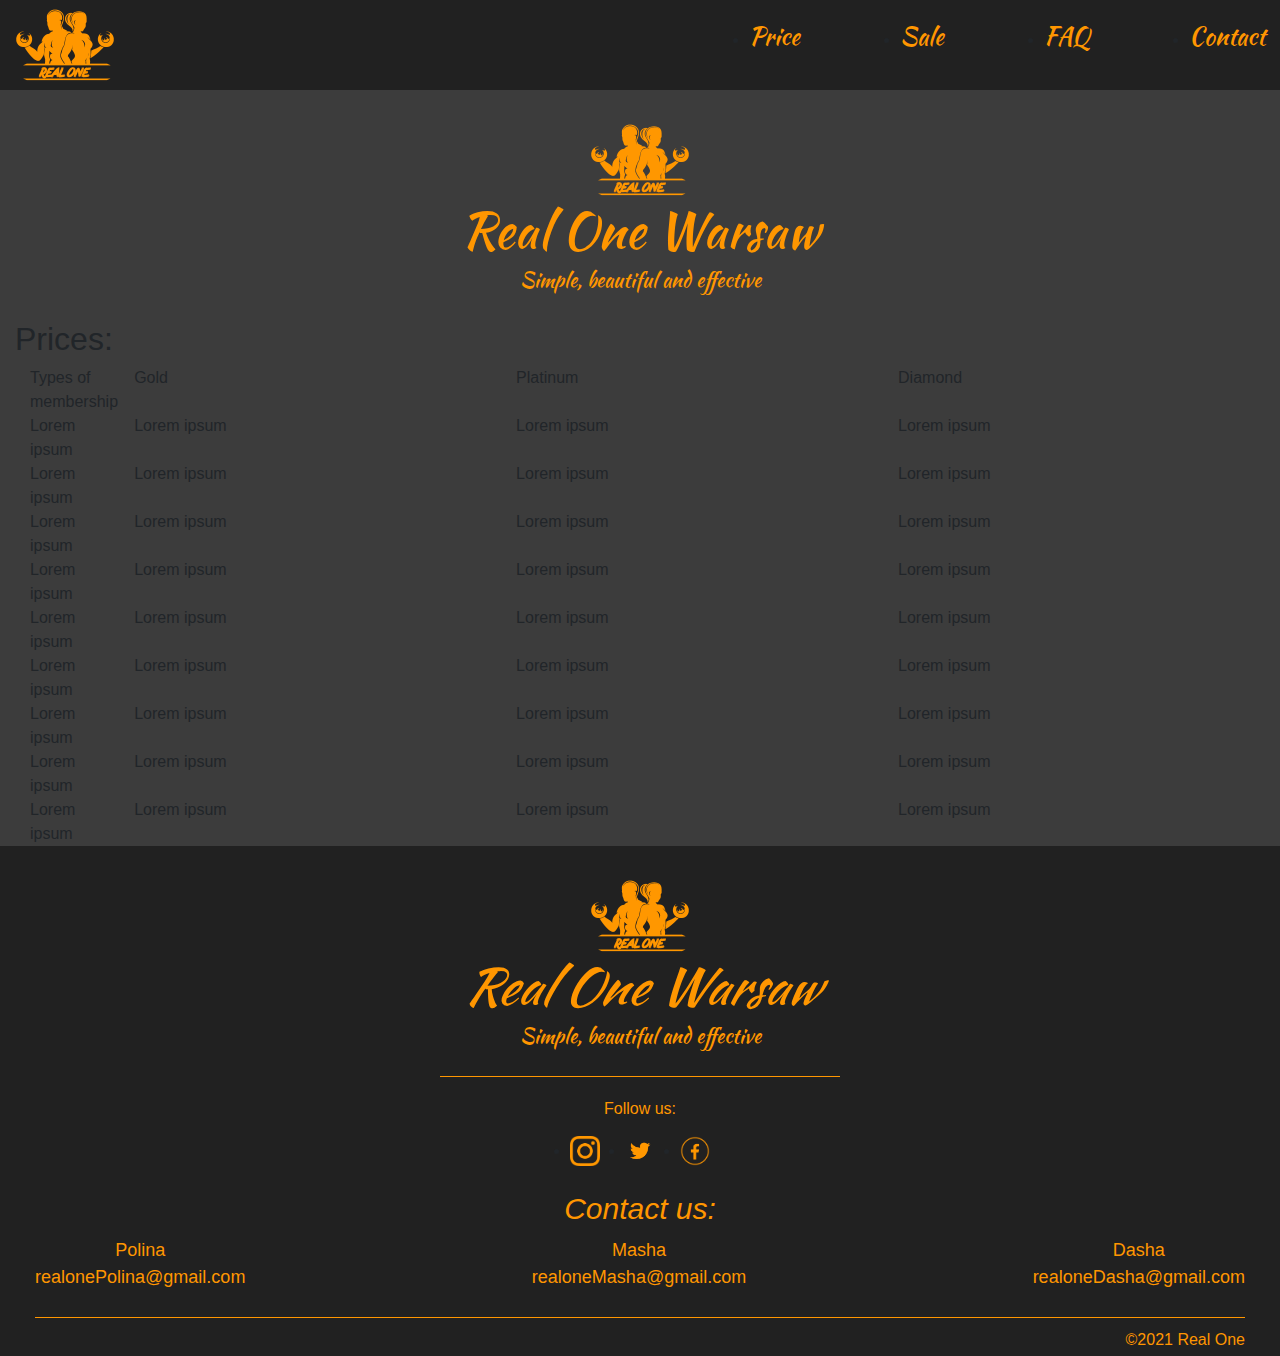
==== realone_price.html @ d84e273d "Add files via upload" ====
<!DOCTYPE html>
<html lang="en">
<head>
    <link rel="stylesheet" href="https://maxcdn.bootstrapcdn.com/bootstrap/4.0.0/css/bootstrap.min.css"
          integrity="sha384-Gn5384xqQ1aoWXA+058RXPxPg6fy4IWvTNh0E263XmFcJlSAwiGgFAW/dAiS6JXm" crossorigin="anonymous">
    <link rel="preconnect" href="https://fonts.googleapis.com">
    <link rel="preconnect" href="https://fonts.gstatic.com" crossorigin>
    <link href="https://fonts.googleapis.com/css2?family=Kaushan+Script&display=swap" rel="stylesheet">
    <link rel="stylesheet" href="css/main_max.css">
    <link rel="stylesheet" href="css/price.css">
    <meta charset="UTF-8">
    <title>Real One Prices</title>
</head>
<body>
<header class="header">
    <div class="container">
        <div class="header_inner">
            <div class="logo">
                <a href="main.html">
                    <img src="img/logo.png" alt="logo">
                </a>
            </div>
            <nav class="menu">
                <ul class="menu_list">
                    <li><a href="realone_price.html">Price</a></li>
                    <li><a href="sale.html">Sale</a></li>
                    <li><a href="FAQ.html">FAQ</a></li>
                    <li><a href="#footer">Contact</a></li>
                </ul>
            </nav>
        </div>
    </div>
</header>
<section id="price_main" class="container">
    <div id="inner_main">
        <div class="full_logo">
            <img src="img/logo.png" alt="Real One logo">
            <h3>Real One Warsaw</h3>
            <h5>Simple, beautiful and effective</h5>
        </div>
        <div id="top_main">
            <h2>Prices:</h2>
        </div>
        <div class="container">
            <div class="row odd">
                <div class="col-1">
                    Types of membership
                </div>
                <div class="col rth">
                    Gold
                </div>
                <div class="col rth">
                    Platinum
                </div>
                <div class="col rth">
                    Diamond
                </div>
            </div>
            <div class="row">
                <div class="col-1">
                   Lorem ipsum
                </div>
                <div class="col">
                    Lorem ipsum
                </div>
                <div class="col">
                    Lorem ipsum
                </div>
                <div class="col">
                    Lorem ipsum
                </div>
            </div>
            <div class="row odd">
                <div class="col-1">Lorem ipsum</div>
                <div class="col">Lorem ipsum</div>
                <div class="col">Lorem ipsum</div>
                <div class="col">Lorem ipsum</div>
            </div>
            <div class="row">
                <div class="col-1">Lorem ipsum</div>
                <div class="col">Lorem ipsum</div>
                <div class="col">Lorem ipsum</div>
                <div class="col">Lorem ipsum</div>
            </div>
            <div class="row odd">
                <div class="col-1">Lorem ipsum</div>
                <div class="col">Lorem ipsum</div>
                <div class="col">Lorem ipsum</div>
                <div class="col">Lorem ipsum</div>
            </div>
            <div class="row">
                <div class="col-1">Lorem ipsum</div>
                <div class="col">Lorem ipsum</div>
                <div class="col">Lorem ipsum</div>
                <div class="col">Lorem ipsum</div>
            </div>
            <div class="row odd">
                <div class="col-1">Lorem ipsum</div>
                <div class="col">Lorem ipsum</div>
                <div class="col">Lorem ipsum</div>
                <div class="col">Lorem ipsum</div>
            </div>
            <div class="row">
                <div class="col-1">Lorem ipsum</div>
                <div class="col">Lorem ipsum</div>
                <div class="col">Lorem ipsum</div>
                <div class="col">Lorem ipsum</div>
            </div>
            <div class="row odd">
                <div class="col-1">Lorem ipsum</div>
                <div class="col">Lorem ipsum</div>
                <div class="col">Lorem ipsum</div>
                <div class="col">Lorem ipsum</div>
            </div>
            <div class="row">
                <div class="col-1">Lorem ipsum</div>
                <div class="col">Lorem ipsum</div>
                <div class="col">Lorem ipsum</div>
                <div class="col">Lorem ipsum</div>
            </div>
        </div>
    </div>
</section>
<footer id="footer">
    <div class="container">
        <div id="footer_inner">
            <div class="full_logo">
                <img src="img/logo.png" alt="Real One logo">
                <h3>Real One Warsaw</h3>
                <h5>Simple, beautiful and effective</h5>
            </div>
            <nav id="footer_menu">
                <p>Follow us:</p>
                <ul id="footer_m">
                    <li><a href="#"><img src="img/inst.png"> </a></li>
                    <li><a href="#"><img src="img/twitter.png"> </a></li>
                    <li><a href="#"><img src="img/facebook.png"> </a></li>
                </ul>
            </nav>
            <h3>Contact us:</h3>
            <div id="bot_info">
                <p>Polina<br>
                    <a href="mailto:polina@gmail.com">realonePolina@gmail.com</a></p>
                <p>Masha<br>
                    <a href="mailto:realoneMasha@gmail.com">realoneMasha@gmail.com</a></p>
                <p>Dasha<br>
                    <a href="mailto:realoneDasha@gmail.com">realoneDasha@gmail.com</a></p>
            </div>
            <p id="stopka">&copy2021 Real One</p>
        </div>
    </div>
</footer>
<script src="https://code.jquery.com/jquery-3.2.1.slim.min.js"
        integrity="sha384-KJ3o2DKtIkvYIK3UENzmM7KCkRr/rE9/Qpg6aAZGJwFDMVNA/GpGFF93hXpG5KkN"
        crossorigin="anonymous"></script>
<script src="https://cdnjs.cloudflare.com/ajax/libs/popper.js/1.12.9/umd/popper.min.js"
        integrity="sha384-ApNbgh9B+Y1QKtv3Rn7W3mgPxhU9K/ScQsAP7hUibX39j7fakFPskvXusvfa0b4Q"
        crossorigin="anonymous"></script>
<script src="https://maxcdn.bootstrapcdn.com/bootstrap/4.0.0/js/bootstrap.min.js"
        integrity="sha384-JZR6Spejh4U02d8jOt6vLEHfe/JQGiRRSQQxSfFWpi1MquVdAyjUar5+76PVCmYl"
        crossorigin="anonymous"></script>
</body>
</html>
---- css/main_max.css ----
/*kolor #FFB54D*/

body{
    background-color: #3c3c3c;
    /*background-color: #2a2a2a;*/
}
a, p, h1{
    color: #ff9600;
}
.full_logo{
    /*border: 1px solid yellow;*/
    padding: 20px 0;
    max-width: 400px;
    margin: 0 auto;
}
.full_logo img{
    display: block;
    max-width: 100px;
    margin: auto;
}
.full_logo h3{
    margin-top: -10px;
    font-size: 50px;
    font-family: 'Kaushan Script', cursive;
    text-align: center;
    color: #ff9600;
}
.full_logo h5{
    color: #ff9600;
    font-family: 'Kaushan Script', cursive;
    text-align: center;

}
.header{
    background-color: #212121;
}
.container{
    /*border: 1px solid green;*/
    max-width: 1300px;
    margin: 0 auto;
    padding: 0 15px;
}
.header_inner{
    display: flex;
    justify-content: space-between;
    align-items: center;
    height: 90px;
}
.logo{
    display: block;
}
.logo img{
    width: 100px;
}
.logo a:hover img{
    width: 105px;
}
.menu_list{
    display: flex;
}
.menu_list li{
    margin-left: 100px;
}
.menu_list a{
    display: inline-block;
    font-size: 24px;
    font-family: 'Kaushan Script', cursive;
    text-decoration: none;
}
.menu_list a:hover{
    font-weight: bold;
    color: #ff9600;
}

#footer{
    background-color: #212121;
}
#footer_inner{
    margin: 0 20px;
    align-items: center;
    height: 510px;
}
#footer_inner h3{
    margin-top: 20px;
    color: #ff9600;
    text-align: center;
    font-size: 30px;
    font-style: italic;
}
#footer_menu{
    width: 150px;
    margin: 20px auto 10px auto;
}
#footer_m{
    display: flex;
    justify-content: space-between;
    padding: 5px;
}
#footer_menu p{
    text-align: center;
    margin-bottom: 10px;
}
#footer_menu img{
    width: 30px;
}
#footer .full_logo{
    border-bottom: 1px solid #ff9600;
}
#footer .full_logo img{
    max-width: 100px;
}
#footer .full_logo h3{
    margin-top: -10px;
    font-size: 50px;
}
#bot_info{
    /*border: 1px solid red;*/
    display: flex;
    justify-content: space-between;
    margin: 10px auto;
}

#bot_info p{
    font-size: 18px;
    text-align: center;
}
#bot_info a{
    color: #ff9600;
    text-decoration: none;
}
#bot_info img{
    margin-right: 10px;
}
#stopka{
    border-top: 1px solid #ff9600;
    margin-top: 0;
    padding-top: 10px;
    text-align: right;
}
.main{
    margin: 0 auto;
    position: relative;
}
#slider_inner{
    position: absolute;
    top: 10%;
    left: 6%;
    color: #ff9600;
}
#slider_inner h3{
    text-align: center;
    font-size: 50px;
}
#slider_inner h5{
    text-align: center;
}
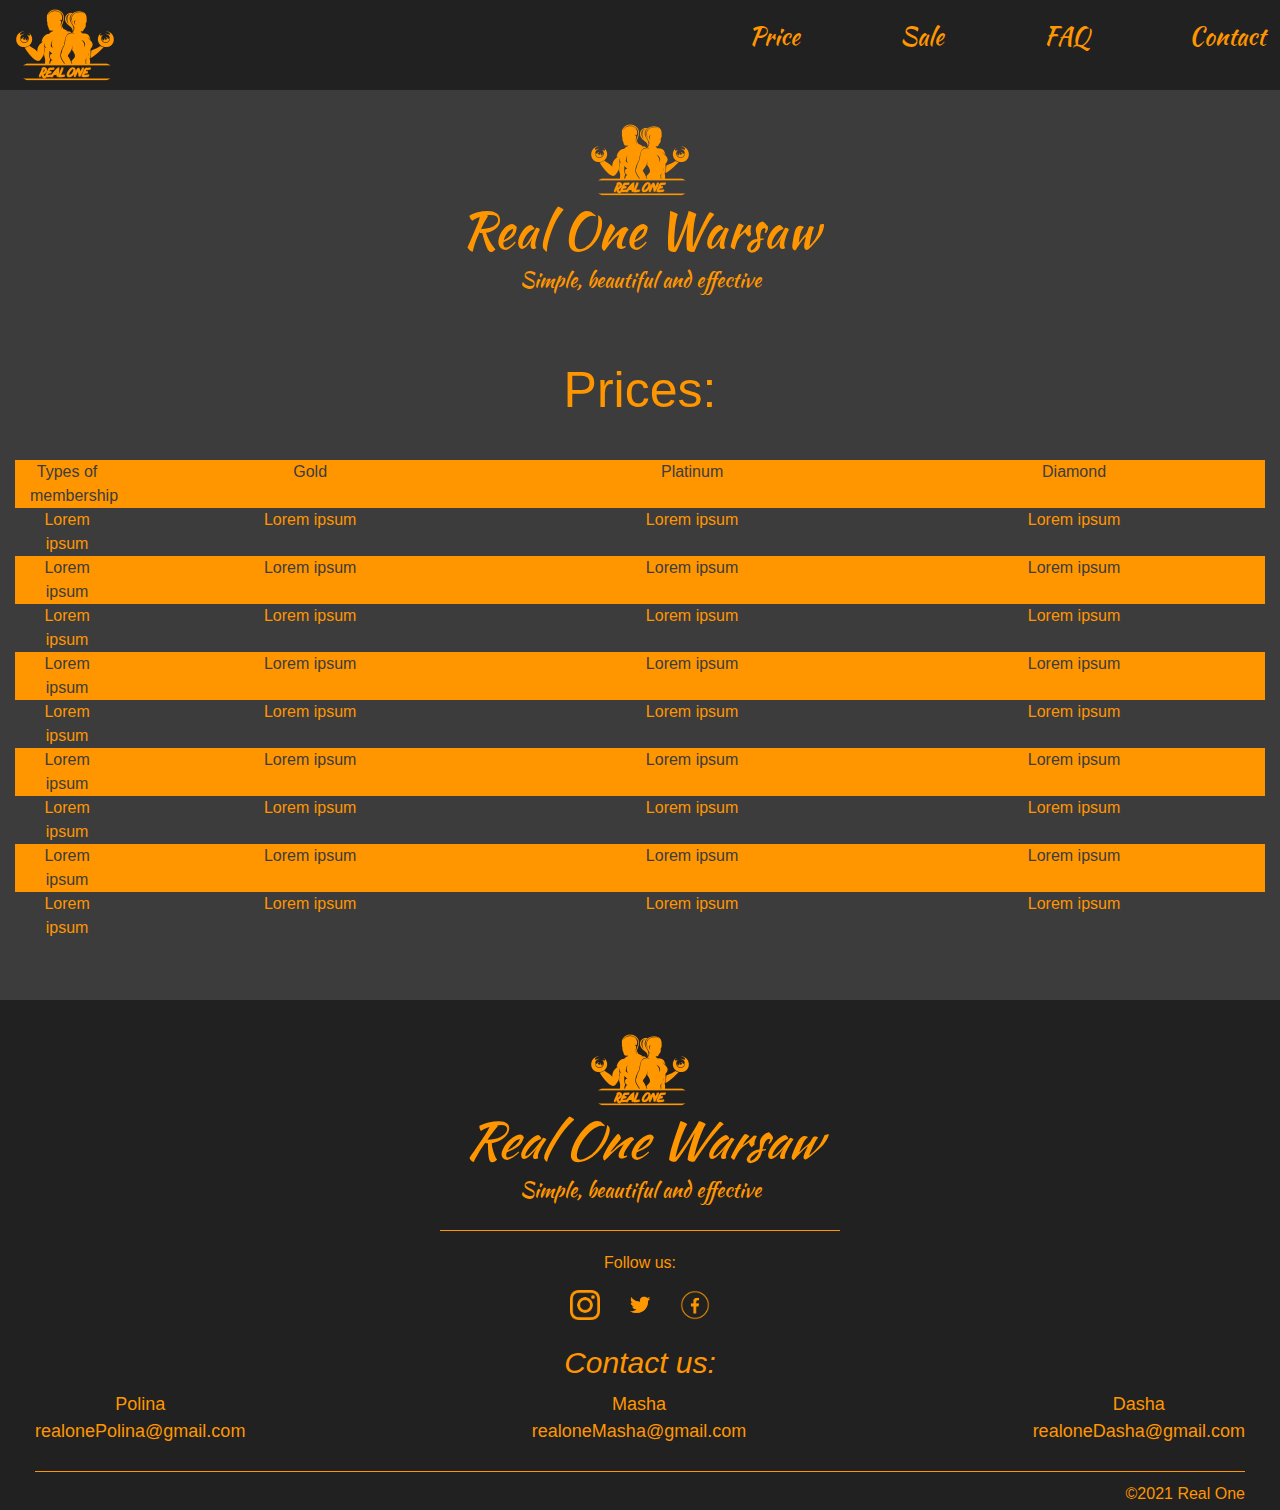
==== commit e870190c: "Update realone_price.html" ====
--- a/realone_price.html
+++ b/realone_price.html
@@ -16,7 +16,7 @@
     <div class="container">
         <div class="header_inner">
             <div class="logo">
-                <a href="main.html">
+                <a href="index.html">
                     <img src="img/logo.png" alt="logo">
                 </a>
             </div>
@@ -160,4 +160,4 @@
         integrity="sha384-JZR6Spejh4U02d8jOt6vLEHfe/JQGiRRSQQxSfFWpi1MquVdAyjUar5+76PVCmYl"
         crossorigin="anonymous"></script>
 </body>
-</html>+</html>
--- a/css/price.css
+++ b/css/price.css
@@ -0,0 +1,26 @@
+li{
+    list-style-type: none;
+}
+#inner_main{
+    margin: auto;
+    max-width: 1300px;
+    padding-bottom: 60px;
+}
+#top_main{
+    /*border: 1px solid red;*/
+    margin: 40px auto;
+}
+#top_main h2{
+    font-size: 50px;
+    text-align: center;
+}
+.container div{
+    /*border: 1px solid red;*/
+    color: #ff9600;
+    text-align: center;
+}
+.odd div{
+    background-color: #ff9600;
+    color: #3c3c3c;
+}
+
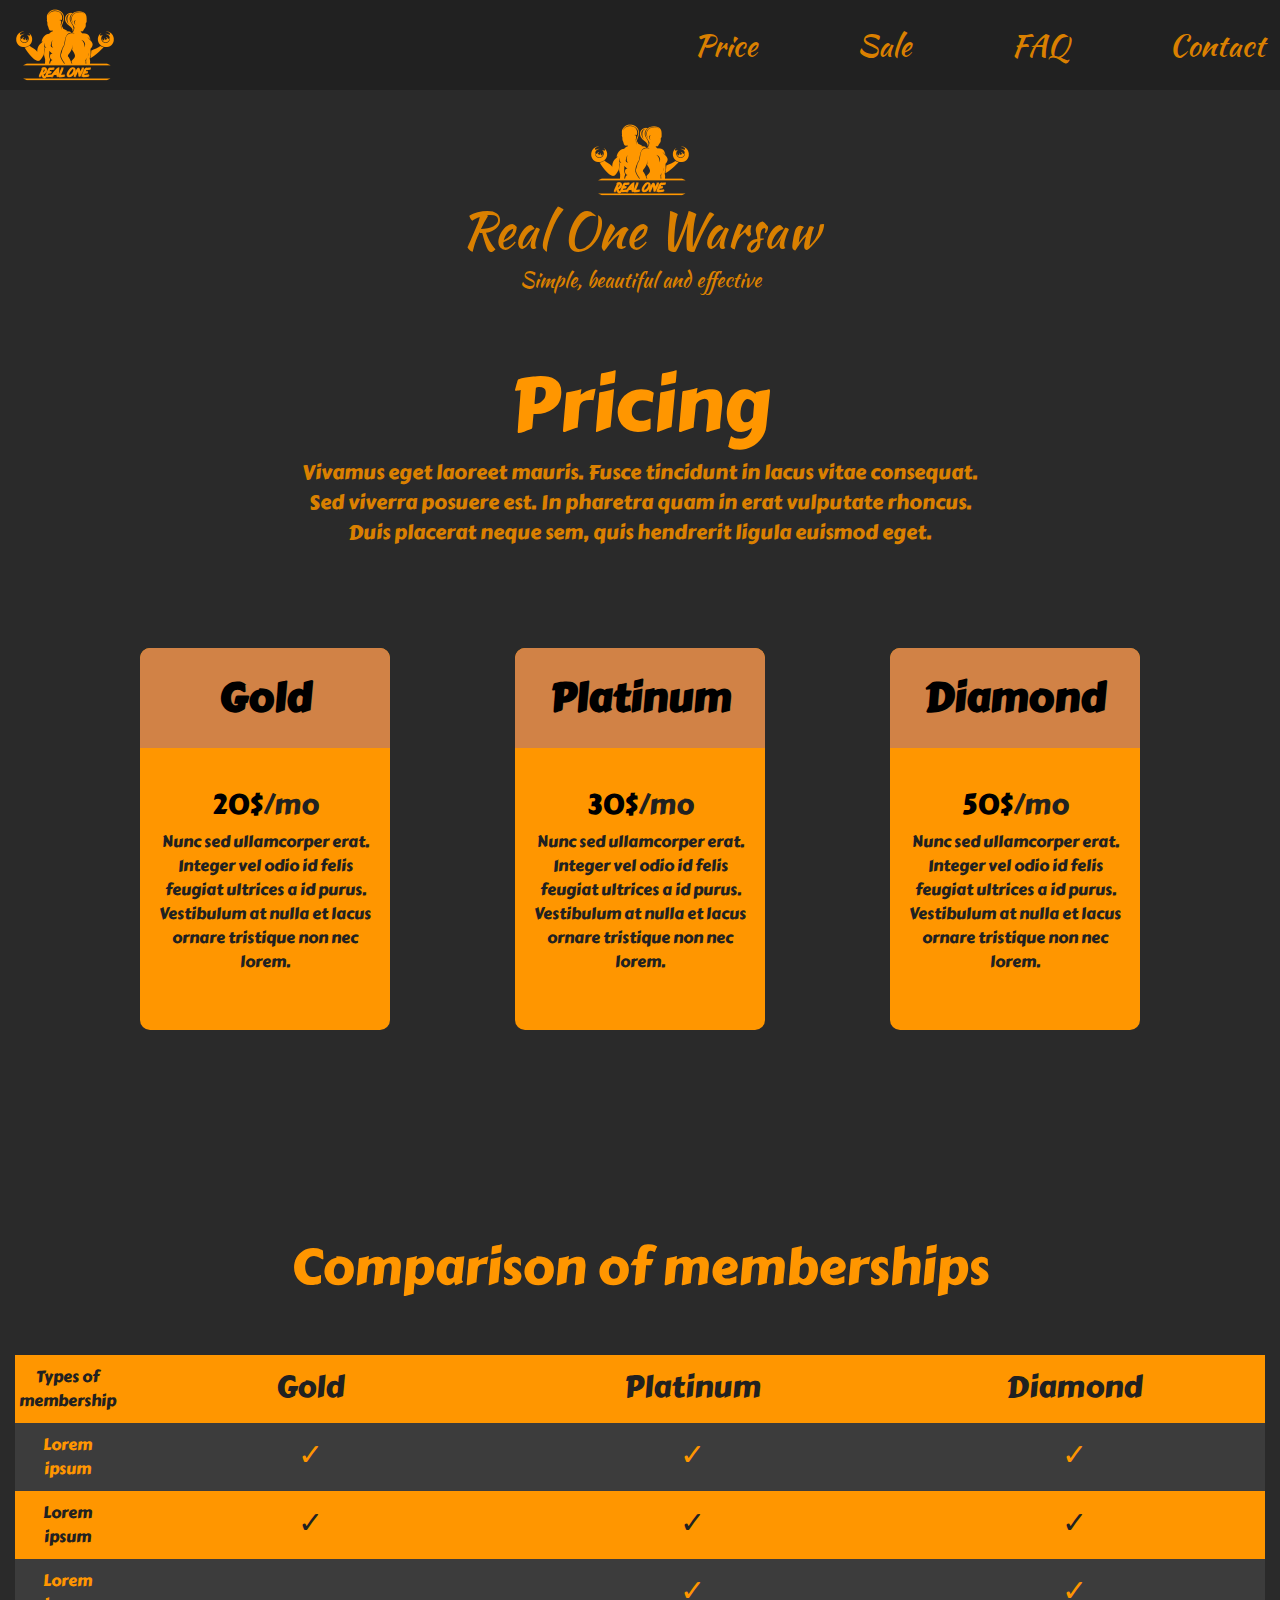
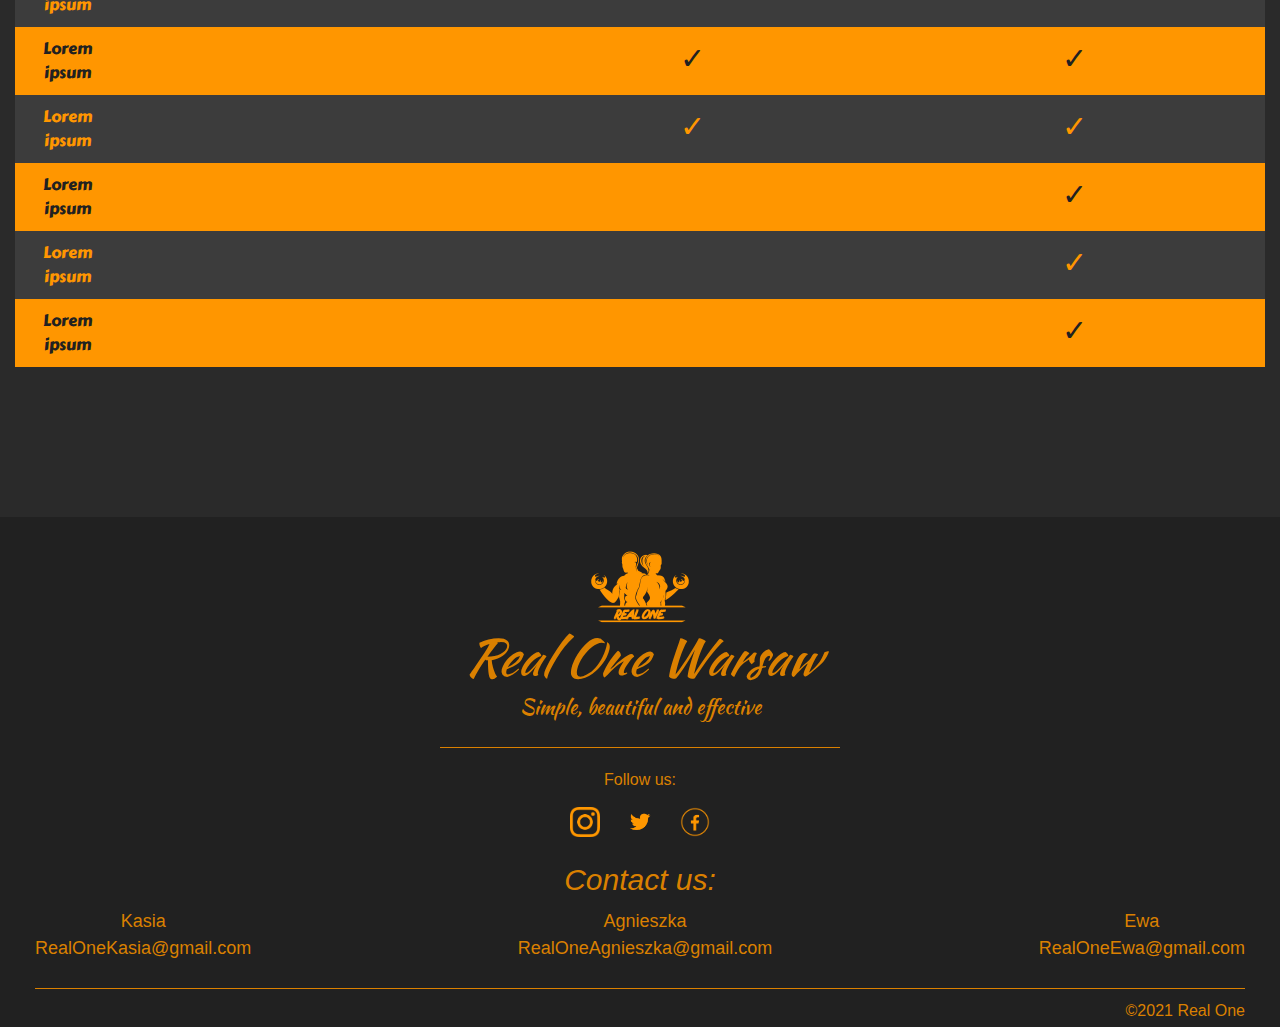
==== commit 8bea837a: "Add files via upload" ====
--- a/realone_price.html
+++ b/realone_price.html
@@ -5,7 +5,7 @@
           integrity="sha384-Gn5384xqQ1aoWXA+058RXPxPg6fy4IWvTNh0E263XmFcJlSAwiGgFAW/dAiS6JXm" crossorigin="anonymous">
     <link rel="preconnect" href="https://fonts.googleapis.com">
     <link rel="preconnect" href="https://fonts.gstatic.com" crossorigin>
-    <link href="https://fonts.googleapis.com/css2?family=Kaushan+Script&display=swap" rel="stylesheet">
+    <link href="https://fonts.googleapis.com/css2?family=Carter+One&family=Kaushan+Script&display=swap" rel="stylesheet">
     <link rel="stylesheet" href="css/main_max.css">
     <link rel="stylesheet" href="css/price.css">
     <meta charset="UTF-8">
@@ -39,84 +39,128 @@
             <h5>Simple, beautiful and effective</h5>
         </div>
         <div id="top_main">
-            <h2>Prices:</h2>
-        </div>
-        <div class="container">
-            <div class="row odd">
-                <div class="col-1">
-                    Types of membership
-                </div>
-                <div class="col rth">
-                    Gold
-                </div>
-                <div class="col rth">
-                    Platinum
-                </div>
-                <div class="col rth">
-                    Diamond
-                </div>
-            </div>
-            <div class="row">
-                <div class="col-1">
-                   Lorem ipsum
-                </div>
-                <div class="col">
-                    Lorem ipsum
-                </div>
-                <div class="col">
-                    Lorem ipsum
-                </div>
-                <div class="col">
-                    Lorem ipsum
-                </div>
-            </div>
-            <div class="row odd">
-                <div class="col-1">Lorem ipsum</div>
-                <div class="col">Lorem ipsum</div>
-                <div class="col">Lorem ipsum</div>
-                <div class="col">Lorem ipsum</div>
-            </div>
-            <div class="row">
-                <div class="col-1">Lorem ipsum</div>
-                <div class="col">Lorem ipsum</div>
-                <div class="col">Lorem ipsum</div>
-                <div class="col">Lorem ipsum</div>
-            </div>
-            <div class="row odd">
-                <div class="col-1">Lorem ipsum</div>
-                <div class="col">Lorem ipsum</div>
-                <div class="col">Lorem ipsum</div>
-                <div class="col">Lorem ipsum</div>
-            </div>
-            <div class="row">
-                <div class="col-1">Lorem ipsum</div>
-                <div class="col">Lorem ipsum</div>
-                <div class="col">Lorem ipsum</div>
-                <div class="col">Lorem ipsum</div>
-            </div>
-            <div class="row odd">
-                <div class="col-1">Lorem ipsum</div>
-                <div class="col">Lorem ipsum</div>
-                <div class="col">Lorem ipsum</div>
-                <div class="col">Lorem ipsum</div>
-            </div>
-            <div class="row">
-                <div class="col-1">Lorem ipsum</div>
-                <div class="col">Lorem ipsum</div>
-                <div class="col">Lorem ipsum</div>
-                <div class="col">Lorem ipsum</div>
-            </div>
-            <div class="row odd">
-                <div class="col-1">Lorem ipsum</div>
-                <div class="col">Lorem ipsum</div>
-                <div class="col">Lorem ipsum</div>
-                <div class="col">Lorem ipsum</div>
-            </div>
-            <div class="row">
-                <div class="col-1">Lorem ipsum</div>
-                <div class="col">Lorem ipsum</div>
-                <div class="col">Lorem ipsum</div>
-                <div class="col">Lorem ipsum</div>
+            <h2>Pricing</h2>
+            <p>Vivamus eget laoreet mauris. Fusce tincidunt in lacus vitae consequat. Sed viverra posuere est.
+                In pharetra quam in erat vulputate rhoncus. Duis placerat neque sem, quis hendrerit ligula euismod eget.</p>
+        </div>
+        <div class="price__blocks">
+            <div class="price_blk">
+                <div class="price__header">
+                    <span>Gold</span>
+                </div>
+                <div class=price__text>
+                    <h3 class="black"><span>20$</span>/mo</h3>
+                    <p class="black">Nunc sed ullamcorper erat. Integer vel odio id felis feugiat ultrices a id purus.
+                        Vestibulum at nulla et lacus ornare tristique non nec lorem.</p>
+                </div>
+            </div>
+            <div class="price_blk">
+                <div class="price__header">
+                    <span>Platinum</span>
+                </div>
+                <div class=price__text>
+                    <h3 class="black"><span>30$</span>/mo</h3>
+                    <p class="black">Nunc sed ullamcorper erat. Integer vel odio id felis feugiat ultrices a id purus.
+                        Vestibulum at nulla et lacus ornare tristique non nec lorem.</p>
+                </div>
+            </div>
+            <div class="price_blk">
+                <div class="price__header">
+                    <span>Diamond</span>
+                </div>
+                <div class=price__text>
+                    <h3 class="black"><span>50$</span>/mo</h3>
+                    <p class="black">Nunc sed ullamcorper erat. Integer vel odio id felis feugiat ultrices a id purus.
+                        Vestibulum at nulla et lacus ornare tristique non nec lorem.</p>
+                </div>
+            </div>
+        </div>
+        <div class="price__menu__block container">
+            <div id="compare">Comparison of memberships</div>
+            <div class="price__menu">
+                <div class="row odd">
+                    <div class="col-1">
+                        Types of membership
+                    </div>
+                    <div class="col rth">
+                        Gold
+                    </div>
+                    <div class="col rth">
+                        Platinum
+                    </div>
+                    <div class="col rth">
+                        Diamond
+                    </div>
+                </div>
+                <div class="row nodd">
+                    <div class="col-1">
+                        Lorem ipsum
+                    </div>
+                    <div class="col">
+                        &#10003;
+                    </div>
+                    <div class="col">
+                        &#10003;
+                    </div>
+                    <div class="col">
+                        &#10003;
+                    </div>
+                </div>
+                <div class="row odd">
+                    <div class="col-1">Lorem ipsum</div>
+                    <div class="col">
+                        &#10003;</div>
+                    <div class="col">
+                        &#10003;</div>
+                    <div class="col">
+                        &#10003;</div>
+                </div>
+                <div class="row nodd">
+                    <div class="col-1">Lorem ipsum</div>
+                    <div class="col">
+                    </div>
+                    <div class="col">
+                        &#10003;</div>
+                    <div class="col">
+                        &#10003;</div>
+                </div>
+                <div class="row odd">
+                    <div class="col-1">Lorem ipsum</div>
+                    <div class="col"></div>
+                    <div class="col">
+                        &#10003;</div>
+                    <div class="col">
+                        &#10003;</div>
+                </div>
+                <div class="row nodd">
+                    <div class="col-1">Lorem ipsum</div>
+                    <div class="col"></div>
+                    <div class="col">
+                        &#10003;</div>
+                    <div class="col">
+                        &#10003;</div>
+                </div>
+                <div class="row odd">
+                    <div class="col-1">Lorem ipsum</div>
+                    <div class="col"></div>
+                    <div class="col"></div>
+                    <div class="col">
+                        &#10003;</div>
+                </div>
+                <div class="row nodd">
+                    <div class="col-1">Lorem ipsum</div>
+                    <div class="col"></div>
+                    <div class="col"></div>
+                    <div class="col">
+                        &#10003;</div>
+                </div>
+                <div class="row odd">
+                    <div class="col-1">Lorem ipsum</div>
+                    <div class="col"></div>
+                    <div class="col"></div>
+                    <div class="col">
+                        &#10003;</div>
+                </div>
             </div>
         </div>
     </div>
@@ -139,12 +183,12 @@
             </nav>
             <h3>Contact us:</h3>
             <div id="bot_info">
-                <p>Polina<br>
-                    <a href="mailto:polina@gmail.com">realonePolina@gmail.com</a></p>
-                <p>Masha<br>
-                    <a href="mailto:realoneMasha@gmail.com">realoneMasha@gmail.com</a></p>
-                <p>Dasha<br>
-                    <a href="mailto:realoneDasha@gmail.com">realoneDasha@gmail.com</a></p>
+                <p>Kasia<br>
+                    <a href="mailto:polina@gmail.com">RealOneKasia@gmail.com</a></p>
+                <p>Agnieszka<br>
+                    <a href="mailto:realoneMasha@gmail.com">RealOneAgnieszka@gmail.com</a></p>
+                <p>Ewa<br>
+                    <a href="mailto:realoneDasha@gmail.com">RealOneEwa@gmail.com</a></p>
             </div>
             <p id="stopka">&copy2021 Real One</p>
         </div>
@@ -160,4 +204,4 @@
         integrity="sha384-JZR6Spejh4U02d8jOt6vLEHfe/JQGiRRSQQxSfFWpi1MquVdAyjUar5+76PVCmYl"
         crossorigin="anonymous"></script>
 </body>
-</html>
+</html>--- a/css/main_max.css
+++ b/css/main_max.css
@@ -1,11 +1,15 @@
 /*kolor #FFB54D*/
-
+ul{
+    margin-bottom: 0;
+}
 body{
-    background-color: #3c3c3c;
-    /*background-color: #2a2a2a;*/
-}
-a, p, h1{
-    color: #ff9600;
+    /*background-color: #3c3c3c;*/
+    /*background-color: #212121;*/
+    background-color: #2a2a2a;
+}
+a, p, h1, h3, h5{
+    /*color: #ff9600;*/
+    color: #da8000;
 }
 .full_logo{
     /*border: 1px solid yellow;*/
@@ -23,10 +27,10 @@
     font-size: 50px;
     font-family: 'Kaushan Script', cursive;
     text-align: center;
-    color: #ff9600;
+    /*color: #ff9600;*/
 }
 .full_logo h5{
-    color: #ff9600;
+    /*color: #ff9600;*/
     font-family: 'Kaushan Script', cursive;
     text-align: center;
 
@@ -58,12 +62,15 @@
 .menu_list{
     display: flex;
 }
+.menu_list ul{
+    margin-bottom: 0;
+}
 .menu_list li{
     margin-left: 100px;
 }
 .menu_list a{
     display: inline-block;
-    font-size: 24px;
+    font-size: 30px;
     font-family: 'Kaushan Script', cursive;
     text-decoration: none;
 }
@@ -82,7 +89,7 @@
 }
 #footer_inner h3{
     margin-top: 20px;
-    color: #ff9600;
+    /*color: #ff9600;*/
     text-align: center;
     font-size: 30px;
     font-style: italic;
@@ -104,7 +111,7 @@
     width: 30px;
 }
 #footer .full_logo{
-    border-bottom: 1px solid #ff9600;
+    border-bottom: 1px solid #da8000;
 }
 #footer .full_logo img{
     max-width: 100px;
@@ -125,14 +132,15 @@
     text-align: center;
 }
 #bot_info a{
-    color: #ff9600;
+    /*color: #ff9600;*/
+    color: #da8000;
     text-decoration: none;
 }
 #bot_info img{
     margin-right: 10px;
 }
 #stopka{
-    border-top: 1px solid #ff9600;
+    border-top: 1px solid #da8000;
     margin-top: 0;
     padding-top: 10px;
     text-align: right;
@@ -144,13 +152,86 @@
 #slider_inner{
     position: absolute;
     top: 10%;
-    left: 6%;
-    color: #ff9600;
+    left: 2%;
+    max-width: 500px;
+    /*color: #ff9600;*/
+    color: #da8000;
 }
 #slider_inner h3{
     text-align: center;
-    font-size: 50px;
+    font-size: 4vw;
 }
 #slider_inner h5{
     text-align: center;
+    font-size: 1.5vw;
+}
+.text__info{
+    font-family: 'Carter One', cursive;
+    margin-top: 140px;
+    text-align: center;
+    /*color: #ff9600;*/
+    color: #da8000;
+}
+
+.text__info h1{
+    font-size: 110px;
+    color: #da8000;
+}
+.text__info h3{
+    font-size: 42px;
+    color: #da8000;
+}
+.text__info p{
+    color: #da8000;
+    max-width: 800px;
+    /*text-align: center;*/
+    margin: auto;
+    font-size: 18px;
+}
+.logos__info{
+    margin-top: 170px;
+}
+.logos__info img{
+    max-height: 120px;
+}
+.top__row{
+    display: flex;
+    justify-content: space-evenly;
+}
+.bot__row{
+    margin-top: 170px;
+    display: flex;
+    justify-content: space-evenly;
+}
+.logo__text{
+    width: 200px;
+}
+.logo__text img{
+    display: block;
+    margin-left: auto;
+    margin-right: auto;
+}
+.logo__text p{
+    margin-top: 30px;
+    font-family: 'Carter One', cursive;
+    font-size: 20px;
+    text-align: center;
+}
+.find__us{
+    background-color: #212121;
+    /*padding: 30px 0;*/
+    margin-top: 170px;
+    /*margin-bottom: 100px;*/
+}
+.find__us h1{
+    padding: 30px 0;
+    font-family: 'Carter One', cursive;
+    text-align: center;
+    font-size: 90px;
+}
+.map{
+    padding-left: 10px;
+    padding-right: 10px;
+    display: flex;
+    justify-content: center;
 }--- a/css/price.css
+++ b/css/price.css
@@ -4,23 +4,97 @@
 #inner_main{
     margin: auto;
     max-width: 1300px;
-    padding-bottom: 60px;
+    /*background-color: #3c3c3c;*/
+    padding-bottom: 150px;
 }
 #top_main{
     /*border: 1px solid red;*/
     margin: 40px auto;
+    max-width: 700px;
 }
 #top_main h2{
-    font-size: 50px;
+    font-family: 'Carter One', cursive;
+    font-size: 75px;
     text-align: center;
+}
+#top_main p{
+    font-family: 'Carter One', cursive;
+    font-size: 20px;
 }
 .container div{
     /*border: 1px solid red;*/
     color: #ff9600;
     text-align: center;
 }
+
+.price__blocks{
+    margin-top: 100px;
+    display: flex;
+    justify-content: space-evenly;
+}
+.price_blk{
+    background-color: #ff9600;
+    width: 250px;
+    border-radius: 10px;
+    /*border: 1px solid red;*/
+}
+.price__header{
+    background-color: #d18246;
+    border-top-right-radius: 10px;
+    border-top-left-radius: 10px;
+    padding: 20px 0;
+}
+.price__header span{
+    font-family: 'Carter One', cursive;
+    color: #000000;
+    font-size: 40px;
+    font-weight: bold;
+}
+.price__text{
+    font-family: 'Carter One', cursive;
+    color: #000000;
+    text-align: center;
+    padding: 40px 10px;
+}
+.price__menu__block {
+    margin-top: 200px;
+}
+#compare{
+    text-align: center;
+    font-family: 'Carter One', cursive;
+    font-size: 50px;
+    padding-bottom: 50px;
+}
 .odd div{
+    display: flex;
+    justify-content: center;
+    vertical-align: middle;
     background-color: #ff9600;
-    color: #3c3c3c;
+
+    color: #212121;
 }
-
+.price__menu{
+    font-family: 'Carter One', cursive;
+    text-align: center;
+    vertical-align: middle;
+    background-color: #3c3c3c;
+}
+.col-1{
+    /*border: 1px solid red;*/
+    display: flex;
+    justify-content: center;
+    vertical-align: middle;
+    padding: 10px 10px;
+    background-color: #3c3c3c;
+}
+.col{
+    font-size: 30px;
+    background-color: #3c3c3c;
+    padding: 10px 10px;
+}
+.black{
+    color: #212121;
+}
+.black span{
+    color: black;
+}
